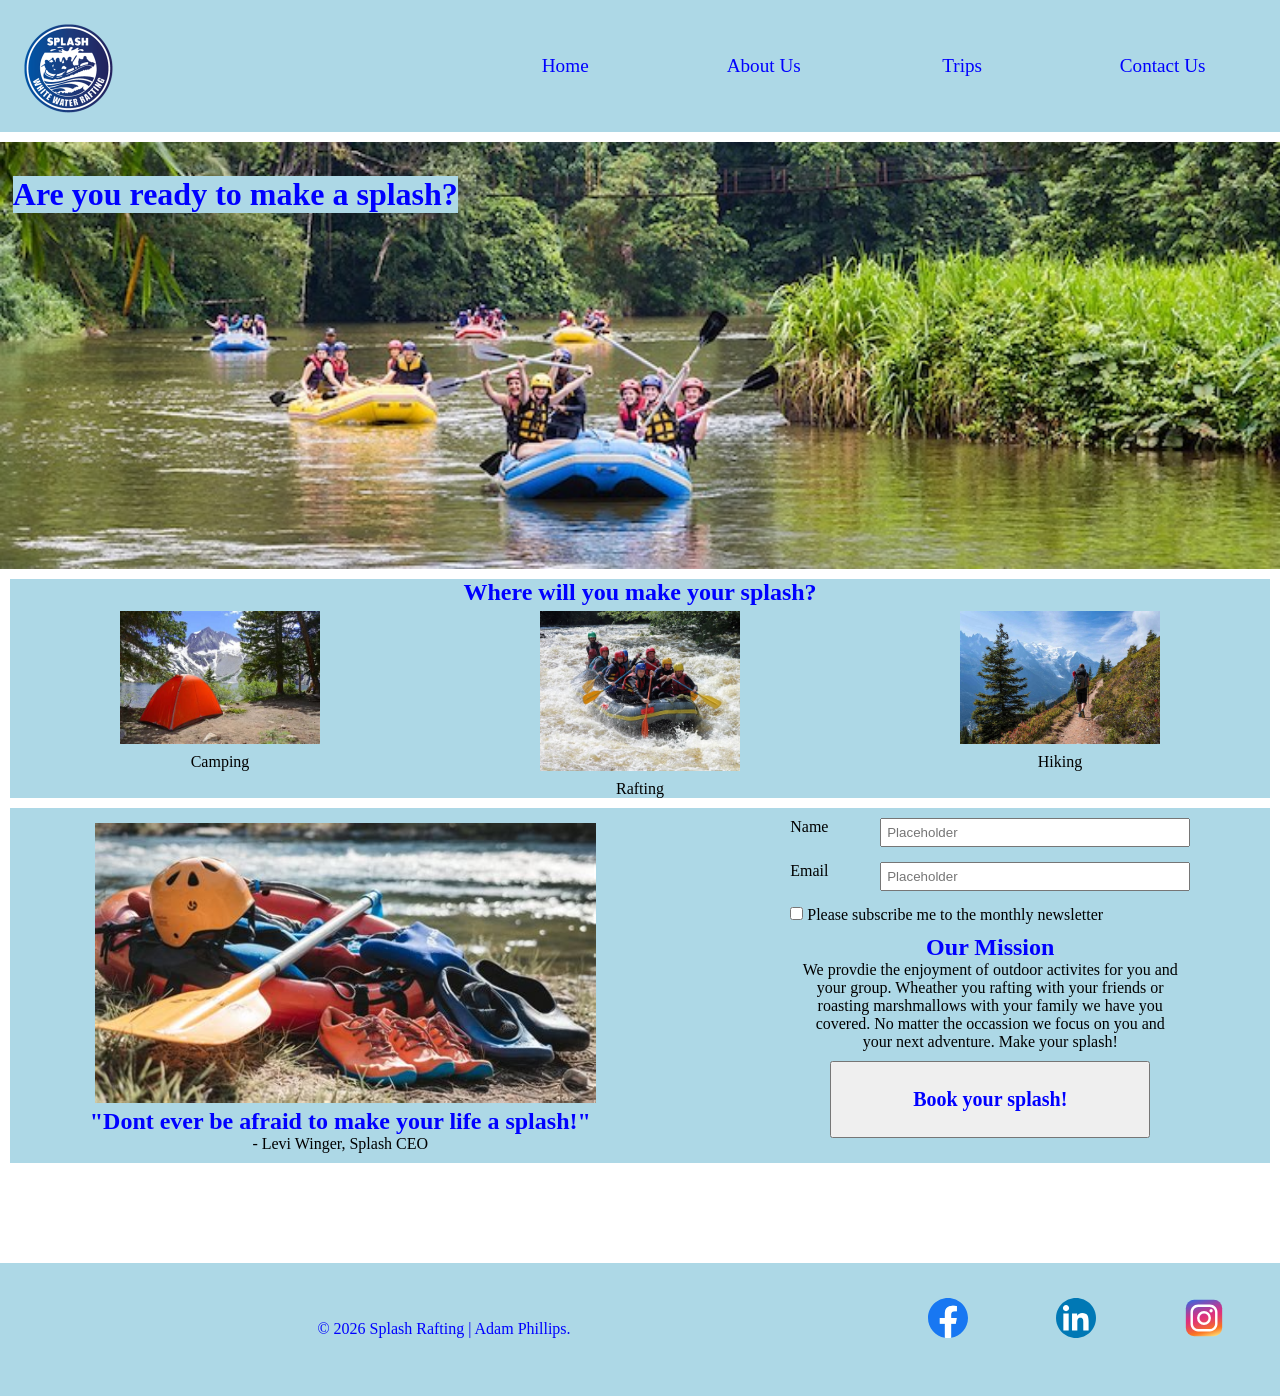
==== wwr/index.html @ 2f621c23 "HomepageW06" ====
<!DOCTYPE html>
<html lang="en">

<head>
    <meta charset="UTF-8">
    <meta http-equiv="X-UA-Compatible" content="IE=edge">
    <meta name="viewport" content="width=device-width, initial-scale=1.0">
    <title>Home</title>
    <meta name="description"
      content=" Splash Rafting is a company that manages trips with experienced guides and provide a thrilling yet safe experience.">
    <meta name="author" content="Adam Phillips">
    <link rel="stylesheet" href="styles/rafting.css">
</head>

<body>
    <header>
        <img src="images/z-splash.png" alt="Rafting logo">
        <nav>
            <a href="index.html">Home</a>
            <a href="about.html">About Us</a>
            <a href="trips.html">Trips</a>
            <a href="contact.html">Contact Us</a>
        </nav>
    </header>
    <main>
        <div class="hero">
            <img src="images/rafting14_1024-2.jpg" alt="Rafting down river">
            <h1>Are you ready to make a splash?</h1>
        </div>

        <section>
            <h2>Where will you make your splash?</h2>
            <figure class="trip">
                <figure class="tripimg">
                    <img src="images/campingscene.jpg" alt="camping">
                    <figcaption>Camping</figcaption>
                </figure>
                <figure class="tripimg">
                    <img src="images/raftingoffering.jpg" alt="rafting">
                    <figcaption>Rafting</figcaption>
                </figure>
                <figure class="tripimg">
                    <img src="images/hikingoffering.jpg" alt="hiking">
                    <figcaption>Hiking</figcaption>
                </figure>

            </figure>
        </section>
        <section>


            <div class="contact-section">
                <div class="hero">

                    <img src="images/mssion.jpg" alt="Rafting down river">

                    <h2>"Dont ever be afraid to make your life a splash!"</h2>
                    <p>- Levi Winger, Splash CEO</p>
                </div>
                <div class="hero">
                    <form>

                        <div class="form-row">
                            <label for="username">Name</label>
                            <input type="text" id="username" name="username"
                              placeholder="Placeholder">
                        </div>
                        <div class="form-row">
                            <label for="useremail">Email</label>
                            <input type="email" id="useremail" name="useremail"
                              placeholder="Placeholder">
                        </div>
                        <label class="checkbox-line">
                            <input type="checkbox" name="newsletter" id="newsletter">
                            Please subscribe me to the monthly newsletter
                            <div class="mission">
                                <h2>Our Mission</h2>
                                <p>We provdie the enjoyment of outdoor activites for you and your
                                    group. Wheather you rafting with your friends or roasting
                                    marshmallows with your family we have you covered. No matter the
                                    occassion we focus on you and your next adventure. Make your
                                    splash!</p>
                            </div>

                            <nav>
                                <button type="submit"><a href="contact.html">
                                        <h2>Book your splash!</h2>
                                    </a></button>
                            </nav>
                    </form>
                </div>
            </div>
        </section>
    </main>
    <footer>
        <div class="footer-text">
            <p>&copy; 2026 Splash Rafting | Adam Phillips.</p>
        </div>
        <nav class="socialmedia">
            <a href="https://facebook.com">
                <img src="images/facebook.svg" alt="Facebook Icon">
            </a>
            <a href="https://linkedin.com">
                <img src="images/linkedin.svg" alt="LinkedIn Icon">
            </a>
            <a href="https://instagram.com">
                <img src="images/instagram-square.svg" alt="Instagram Icon">
            </a>
        </nav>
    </footer>
</body>


</html>
---- wwr/styles/rafting.css ----
* {
    margin: 0;
    padding: 0;
    box-sizing: border-box;
}

:root {

    --accent3-color: blue;
    --heading2-font: 'Bona Nova', serif;
    --paragraph2-font: 'Lora', serif;
    --heading-font: 'Lora', cursive;
    --paragraph-font: 'Habibi', 'Ibarra Real Nova', serif;
    --text-color: white;

}

h1 {

    font-family: var(--heading-font);
    color: blue;
    bottom: 10px;

}

h2,
h3,
h4,
h5,
h6 {
    font-family: var(--heading2-font);
    color: blue;
}

header {
    background-color: lightblue;
    color: blue;
    padding: 1em;
    text-align: center;
    display: grid;
    grid-template-columns: 450px 1fr;
    align-items: center;
}

header img {
    width: 100px;
    height: auto;
    border-radius: 50px;
    margin-right: 25px;
}

nav {
    line-height: 3em;
    text-align: center;
    font-size: 1.2em;
    list-style-type: none;
    display: flex;
    justify-content: space-around;
}

nav a {
    padding: 1em;
    min-width: 120px;
    text-decoration: none;
}

nav a:link,
nav a:visited {
    color: var(--nav-link-color);
}

.hero {
    margin: 10px auto;
    position: relative;
}

.hero img {
    width: 100%;
    height: auto;
    display: block;
}

.hero h1 {
    position: absolute;
    text-align: center;
    font-size: 2rem;
    margin-left: 1%;
    margin-bottom: 27%;
    color: blue;
    background-color: lightblue;
}

.hero article {
    position: absolute;
    bottom: 30px;
    background: lightblue;
    opacity: .9;
    color: black;
    margin: 10px;
    padding: 10px;
    text-align: center;
    font-size: 18px;
    font-family: var(--paragraph2-font);
}

.hero article img {
    float: right;
    width: 300px;
    height: auto;
    margin: 4px;
    padding-left: 5px;
}

.words {
    font-family: var(--paragraph-font);
    color: var(--accent3-color);
}

p {
    font-family: var(--paragraph2-font);
}

section {
    background: lightblue;
    margin: 10px;
    text-align: center;
}

section img {
    width: 50%;
    margin: 5px;

}

footer {
    display: flex;
    justify-content: space-between;
    align-items: center;
    background-color: lightblue;
    padding: 1rem;
    margin-top: 100px;
    color: blue;
    gap: 1rem;

}

.footer-text {
    text-align: center;
    flex: 1;
}

.socialmedia img {
    height: auto;
    width: 40px;

}

.socialmedia {
    gap: 0.5rem;
    display: flex;
}

.trip {
    display: flex;
    flex-wrap: wrap;
    justify-content: space-around;

}

.tripimg {
    width: 400px;
    height: auto;
}

.container {
    width: 80%;
    margin: auto;
}

.contact-info {
    margin: 20px 0;
}

.contact-section {
    display: flex;
    justify-content: center;
    gap: 40px;
    align-items: flex-start;
}

iframe {
    width: 400px;
    height: 300px;

}

form {
    text-align: left;
}

input[type="text"],
input[type="email"],
textarea {
    width: 100%;
    margin-bottom: 10px;
    padding: 5px;
}

textarea {
    height: 80px;
}

button {
    padding: 10px;
    width: 80%;
}

.option {
    display: flex;
    align-items: center;
    gap: 8px;
    margin-bottom: 6px;
    text-align: left;
}

.form-row {
    display: grid;
    grid-template-columns: 90px 1fr;
    /* label | input */
    align-items: start;
    margin-bottom: 5px;
}

.form-row label {

    align-self: start;
}

.radio-group {
    display: flex;
    flex-direction: column;
    gap: 6px;
}

.mission {
    text-align: center;
    padding: 10px;
    width: 400px;
}
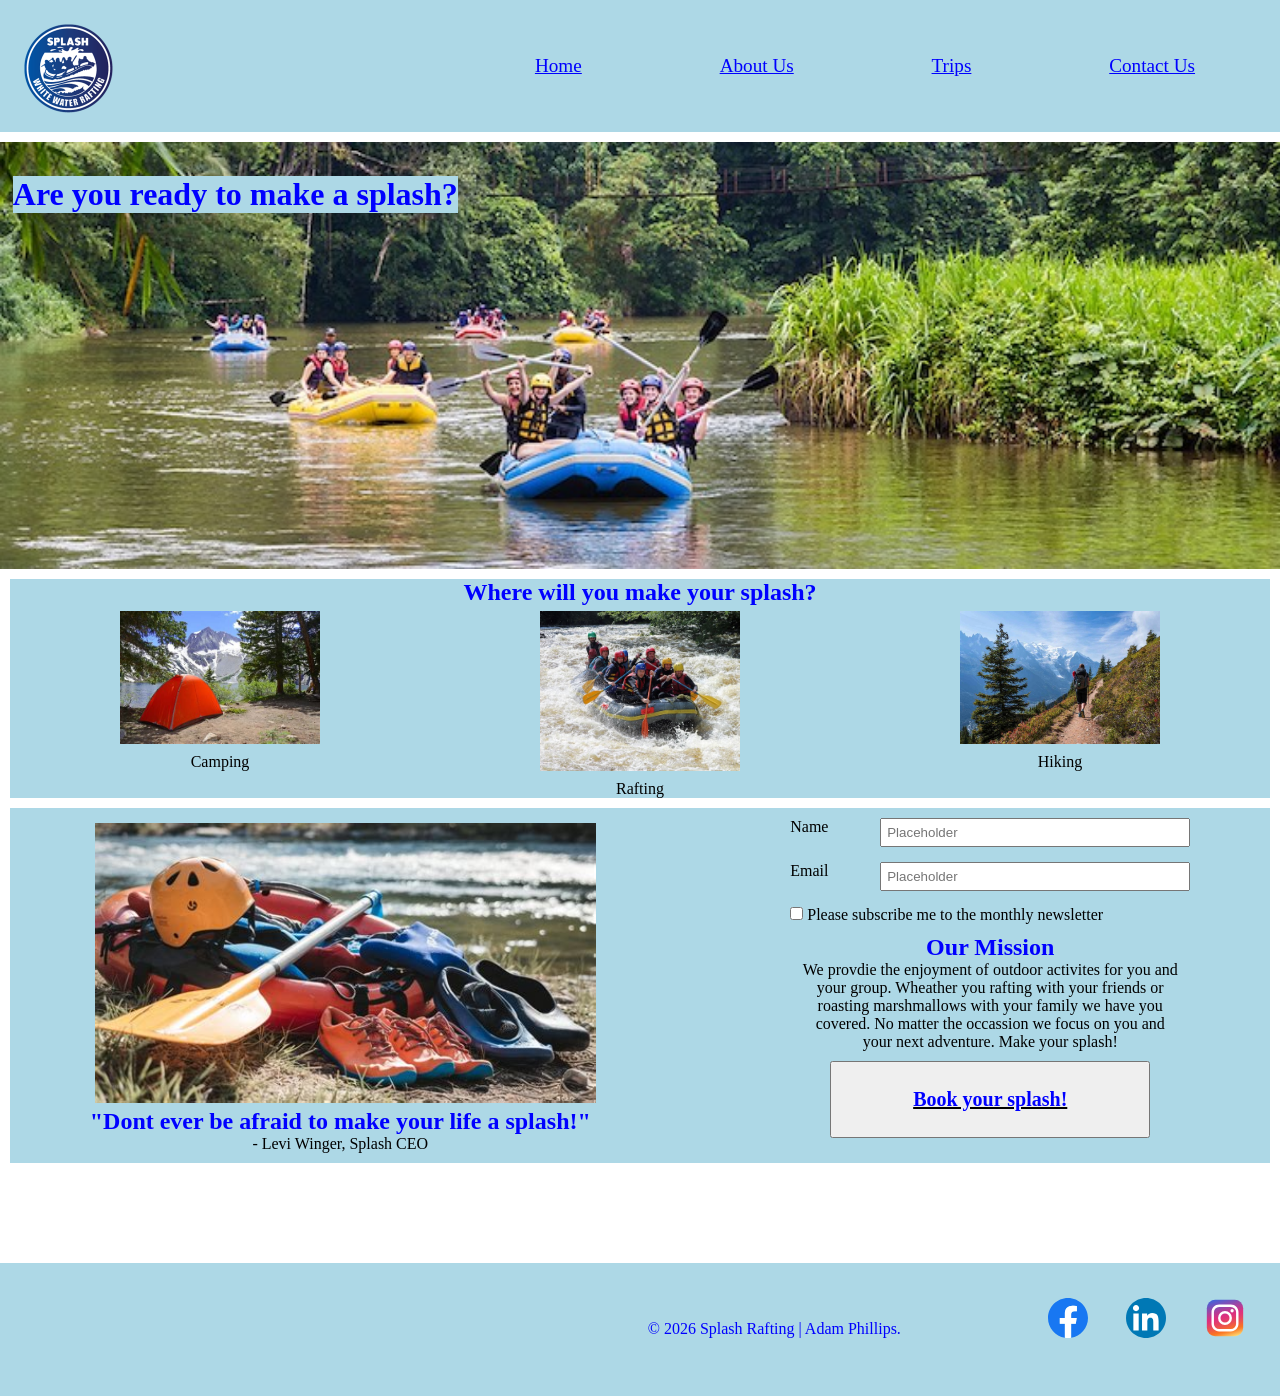
==== commit 362decd6: "Final" ====
--- a/wwr/index.html
+++ b/wwr/index.html
@@ -7,7 +7,7 @@
     <meta name="viewport" content="width=device-width, initial-scale=1.0">
     <title>Home</title>
     <meta name="description"
-      content=" Splash Rafting is a company that manages trips with experienced guides and provide a thrilling yet safe experience.">
+      content="This is the main page of a company that manages trips with experienced guides and provide a thrilling yet safe experience.">
     <meta name="author" content="Adam Phillips">
     <link rel="stylesheet" href="styles/rafting.css">
 </head>
--- a/wwr/styles/rafting.css
+++ b/wwr/styles/rafting.css
@@ -60,8 +60,8 @@
 
 nav a {
     padding: 1em;
-    min-width: 120px;
-    text-decoration: none;
+    text-decoration: underline;
+    
 }
 
 nav a:link,
@@ -134,30 +134,30 @@
 
 footer {
     display: flex;
-    justify-content: space-between;
+    justify-content: right;
     align-items: center;
     background-color: lightblue;
     padding: 1rem;
     margin-top: 100px;
     color: blue;
-    gap: 1rem;
-
+    gap: 8rem;
 }
 
 .footer-text {
     text-align: center;
-    flex: 1;
 }
 
 .socialmedia img {
     height: auto;
     width: 40px;
-
+    padding: 0px;
+    margin: 0;
 }
 
 .socialmedia {
-    gap: 0.5rem;
-    display: flex;
+    display: flex;
+    padding: 0;
+    margin: 0;
 }
 
 .trip {
@@ -246,4 +246,54 @@
     text-align: center;
     padding: 10px;
     width: 400px;
-}+}
+
+.click {
+    align-items: center;
+    padding: 10px;
+    width: 700px;
+}
+
+table {
+    width: 100%;
+    border-collapse: collapse; /* Merges cell borders */
+}
+
+th, td {
+    border: 1px solid darkblue; /* Adds borders to cells */
+    padding: 12px; /* Adds space inside cells */
+    text-align: center; /* Aligns text to the left */
+    
+}
+
+th {
+    background-color: #4CAF50; /* Header background color */
+    color: white; /* Header text color */
+}
+
+ul {
+    list-style-type: none;
+    margin: 0;
+    padding: 0;
+}
+
+
+.container{
+    display: grid;
+    grid-template-columns: repeat(3, 170px) ;
+    grid-template-rows: 175px;
+    gap: 60px;
+    align-items: center;
+    justify-content: center;
+    text-align: left;
+    place-items: center;
+    
+}
+
+.image {
+    align-items: center;
+    width: 230px;
+    height: auto;
+    margin: 5px;
+}
+
